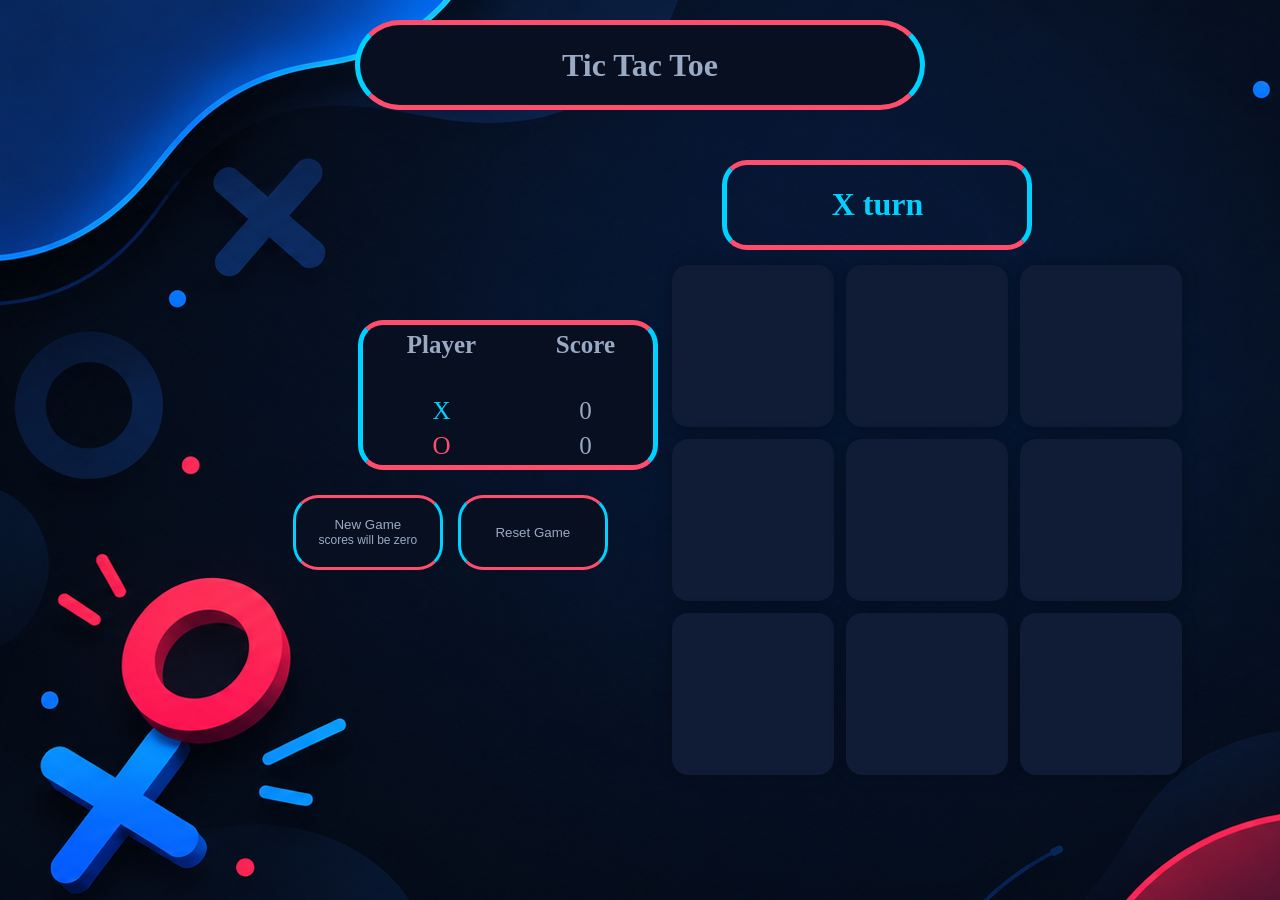
==== index.html @ 030568c5 "html css javascript code in one file" ====
<!DOCTYPE html>
<html lang="en">
<head>
    <meta charset="UTF-8">
    <meta name="viewport" content="width=device-width, initial-scale=1.0">
    <title>Tic Tac Toe</title>
    <style>
        body{
            background:url("/Background.png");
            
        }
#header {
    width: 60vmin;
    margin: 20px auto;      
    display: flex;
    justify-content: center;
    align-items: center;
    color: #9AAAC4;
    border: 5px solid;
    border-radius: 50px;
    border-color: #ff4d6d #00d1ff #ff4d6d #00d1ff;
    min-height: 60px;
    background-color:#080F20;
    padding: 10px;            
}

    .cell{
  height: 18vmin;
  width: 18vmin;
  border-radius: 1rem;
  border: none;
  box-shadow: 0 0 1rem rgba(0, 0, 0, 0.3);
  font-size: 8vmin;
  background-color: #101B35;
      display: flex;
    justify-content: center;
    align-items: center;

}
.board{
    display: grid;
    grid-template-columns: repeat(3, 0.1fr);
    grid-template-rows: repeat(3, 0.1fr);
    gap: 12px;
    justify-content: center;
    align-items: center;
    padding-right:75px;

}
.game{
      display: grid;
  grid-template-columns: auto auto auto;
  margin-top:100px;
}
.score{
    padding-left:350px;
    padding-top: 110px;
    color:#9AAAC4;
}
.playerturn{
    border:5px solid;
    border-color: #ff4d6d #00d1ff #ff4d6d #00d1ff;
    border-radius: 25px;
    display: flex;
    justify-content: center;
    align-items: center;
    margin-top:-50px;
    margin-left:50px;
    margin-bottom:15px;
    width:300px;
}
.playerboard{
    display: grid;
    grid-template-columns: repeat(1,auto);
    grid-template-rows: repeat(2,auto);
    justify-content: center;
    align-items: center;
}

table{
    font-size: 25px;
    text-align: center;
    border:5px solid;
    border-color: #ff4d6d #00d1ff #ff4d6d #00d1ff;
    border-radius: 25px;
    width:300px;
    height: 150px;
    background-color: #080F20;
}
th{
    padding-bottom: 30px;
}
.crossed{
    background-color: #080F20;
    border:3px solid;
}


.gamebtn{
    margin-top:25px;
    display: flex;
    gap: 15px;
    justify-content: center;
    margin-left:-125px;
}
button{
    width:150px;
    height:75px;
    color:#9AAAC4;
    border:3px solid;
    border-radius: 25px;
    border-color: #ff4d6d #00d1ff #ff4d6d #00d1ff;
    background-color:#080F20;
    display: flex;
    flex-direction: column;
    justify-content: center;
    align-items: center;
    line-height: 1.2;
}
button span{
    font-size: 12px;
    display: block;
}


    </style>
</head>
<body>
    <h1 id="header">Tic Tac Toe</h1>

    <div class="game">
    <div class="score">
        <table>
            <tr><th>Player</th><th>Score</th></tr>
            <tr><td style="color:#00d1ff">X</td><td id="p1s">0</td></tr>
            <tr><td style="color:#ff4d6d">O</td><td id="p2s">0</td></tr>
        </table>
        <div class="gamebtn">
        <button onclick="newgamebtn()">New Game<br><span>scores will be zero</span></button>
        <button onclick="resetbtn()">Reset Game</button>
        </div>
    </div>
    <div class="playerboard">
    <div class="playerturn">
        <h1 id="playerturn">X turn</h1>
    </div>
        <div class="board">
            <div class="cell" data-index="0"></div>
            <div class="cell" data-index="1"></div>
            <div class="cell" data-index="2"></div>
            <div class="cell" data-index="3"></div>
            <div class="cell" data-index="4"></div>
            <div class="cell" data-index="5"></div>
            <div class="cell" data-index="6"></div>
            <div class="cell" data-index="7"></div>
            <div class="cell" data-index="8"></div>
        </div>
</div>
    </div>
            
    <script>
        let cells = document.querySelectorAll(".cell");
let player1 = true;
let gameOver = false;
let player1score=0;
let player2score=0;
let pos1Val;
let pos2Val;
let pos3Val;
playerturn=document.querySelector("#playerturn");
playerturn.textContent="X turn";
playerturn.style.color="#00d1ff";
const winPatterns = [
  [0, 1, 2],
  [0, 3, 6],
  [0, 4, 8],
  [1, 4, 7],
  [2, 5, 8],
  [2, 4, 6],
  [3, 4, 5],
  [6, 7, 8],
];
const updatescore=()=>{
    document.getElementById("p1s").textContent=player1score;
    document.getElementById("p2s").textContent=player2score;


}
cells.forEach((cell) => {
  cell.addEventListener("click", () => {
    // Ignore clicks if cell is filled or game is over
    if (cell.innerText !== "" || gameOver) return;

    if (player1) {
      cell.innerText = "X";
      player1 = false;
      playerturn.textContent="O turn";
      playerturn.style.color="#ff4d6d";
      cell.style.color="#ff4d6d";
    } else {
      cell.innerText = "O";
      player1 = true;
      playerturn.textContent="X turn";
      playerturn.style.color="#00d1ff";
      cell.style.color="#00d1ff";
    }

    const winner = checkWinner();
    if (winner) {
      gameOver = true;
      console.log("Winner:", winner);
      playerturn.textContent=winner+" is winner";
      playerturn.style.color="#00d1ff";
      if(winner==="X"){
        player1score++;
        playerturn.style.color="#00d1ff";
      }
      else{
        player2score++;
        playerturn.style.color="#ff2d6d";
      }
      updatescore();

    }
  });
});

const checkWinner = () => {
  for (let pattern of winPatterns) {
    let pos1Val = cells[pattern[0]].innerText;
    let pos2Val = cells[pattern[1]].innerText;
    let pos3Val = cells[pattern[2]].innerText;

    if (pos1Val !== "" && pos2Val !== "" && pos3Val !== "") {
      if (pos1Val === pos2Val && pos2Val === pos3Val) {
        console.log("winner", pos1Val);
        cells[pattern[0]].classList.add("crossed");
        cells[pattern[1]].classList.add("crossed");
        cells[pattern[2]].classList.add("crossed");
        return pos1Val;
      }
    }
  }
  return null;
};

function resetbtn() {
  cells.forEach((cell) => {
    cell.innerText = "";
    cell.classList.remove("crossed"); 
  });
  player1 = true;
  gameOver = false;
  playerturn.textContent = "X turn";
  updatescore();
}
function newgamebtn() {
  player1score=0;
  player2score=0;
  resetbtn();
}
    </script>
</body>
</html>
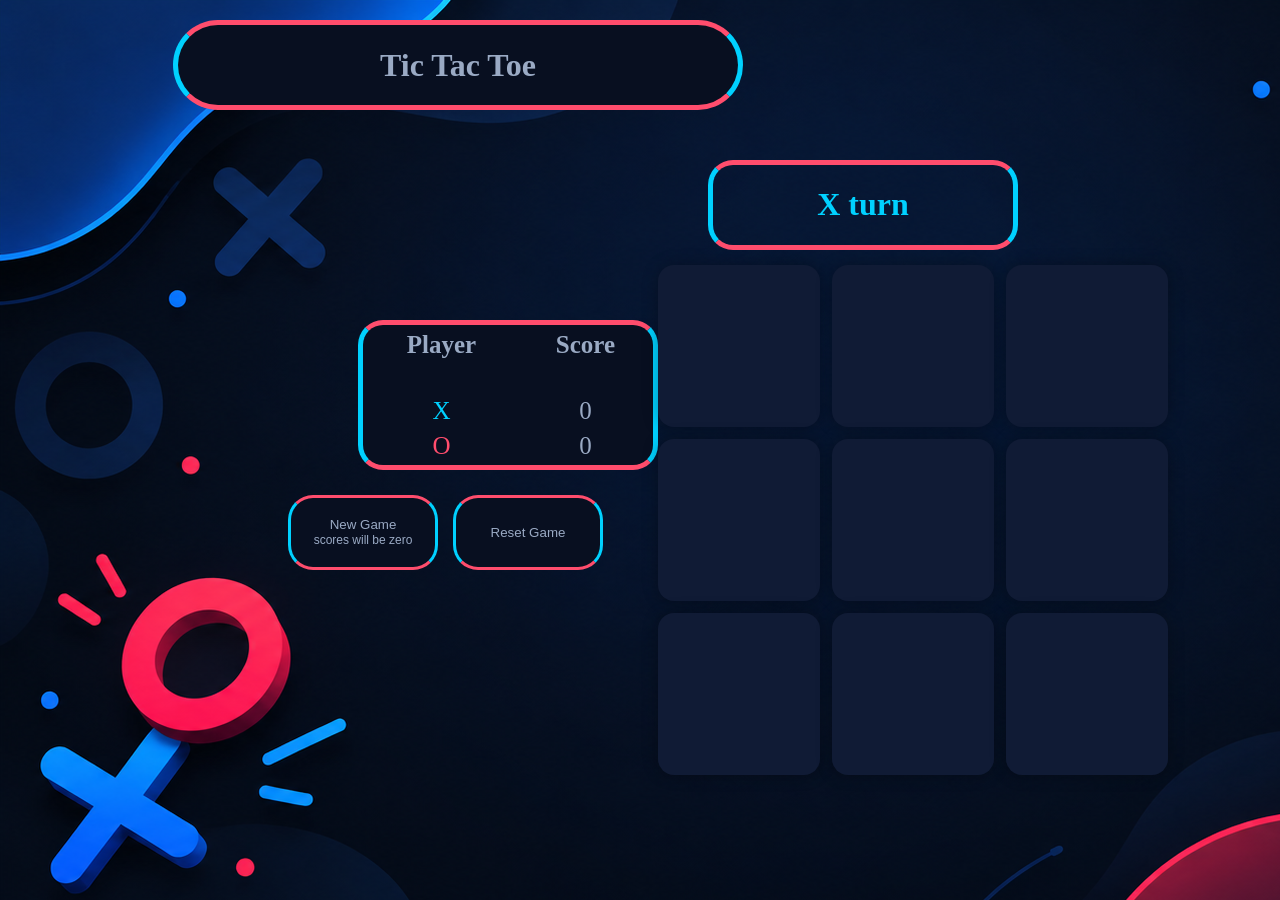
==== commit 4ab567f4: "Add width property to body in index.html" ====
--- a/index.html
+++ b/index.html
@@ -1,264 +1,328 @@
 <!DOCTYPE html>
+<!-- Tell the browser this is an HTML5 page -->
 <html lang="en">
 <head>
+    <!-- Basic page settings -->
     <meta charset="UTF-8">
     <meta name="viewport" content="width=device-width, initial-scale=1.0">
     <title>Tic Tac Toe</title>
+
     <style>
-        body{
-            background:url("/Background.png");
-            
-        }
-#header {
-    width: 60vmin;
-    margin: 20px auto;      
-    display: flex;
-    justify-content: center;
-    align-items: center;
-    color: #9AAAC4;
-    border: 5px solid;
-    border-radius: 50px;
-    border-color: #ff4d6d #00d1ff #ff4d6d #00d1ff;
-    min-height: 60px;
-    background-color:#080F20;
-    padding: 10px;            
-}
-
-    .cell{
-  height: 18vmin;
-  width: 18vmin;
-  border-radius: 1rem;
-  border: none;
-  box-shadow: 0 0 1rem rgba(0, 0, 0, 0.3);
-  font-size: 8vmin;
-  background-color: #101B35;
-      display: flex;
-    justify-content: center;
-    align-items: center;
-
-}
-.board{
-    display: grid;
-    grid-template-columns: repeat(3, 0.1fr);
-    grid-template-rows: repeat(3, 0.1fr);
-    gap: 12px;
-    justify-content: center;
-    align-items: center;
-    padding-right:75px;
-
-}
-.game{
-      display: grid;
-  grid-template-columns: auto auto auto;
-  margin-top:100px;
-}
-.score{
-    padding-left:350px;
-    padding-top: 110px;
-    color:#9AAAC4;
-}
-.playerturn{
-    border:5px solid;
-    border-color: #ff4d6d #00d1ff #ff4d6d #00d1ff;
-    border-radius: 25px;
-    display: flex;
-    justify-content: center;
-    align-items: center;
-    margin-top:-50px;
-    margin-left:50px;
-    margin-bottom:15px;
-    width:300px;
-}
-.playerboard{
-    display: grid;
-    grid-template-columns: repeat(1,auto);
-    grid-template-rows: repeat(2,auto);
-    justify-content: center;
-    align-items: center;
-}
-
-table{
-    font-size: 25px;
-    text-align: center;
-    border:5px solid;
-    border-color: #ff4d6d #00d1ff #ff4d6d #00d1ff;
-    border-radius: 25px;
-    width:300px;
-    height: 150px;
-    background-color: #080F20;
-}
-th{
-    padding-bottom: 30px;
-}
-.crossed{
-    background-color: #080F20;
-    border:3px solid;
-}
-
-
-.gamebtn{
-    margin-top:25px;
-    display: flex;
-    gap: 15px;
-    justify-content: center;
-    margin-left:-125px;
-}
-button{
-    width:150px;
-    height:75px;
-    color:#9AAAC4;
-    border:3px solid;
-    border-radius: 25px;
-    border-color: #ff4d6d #00d1ff #ff4d6d #00d1ff;
-    background-color:#080F20;
-    display: flex;
-    flex-direction: column;
-    justify-content: center;
-    align-items: center;
-    line-height: 1.2;
-}
-button span{
-    font-size: 12px;
-    display: block;
-}
-
-
+        /* Full page background image */
+        body {
+            background: url("./Background.png");
+            width:100vh;
+        }
+
+        /* Top title box */
+        #header {
+            width: 60vmin;
+            margin: 20px auto;
+            display: flex;
+            justify-content: center;
+            align-items: center;
+            color: #9AAAC4;
+            border: 5px solid;
+            border-radius: 50px;
+            border-color: #ff4d6d #00d1ff #ff4d6d #00d1ff;
+            min-height: 60px;
+            background-color: #080F20;
+            padding: 10px;
+        }
+
+        /* Each small square on the game board */
+        .cell {
+            height: 18vmin;
+            width: 18vmin;
+            border-radius: 1rem;
+            border: none;
+            box-shadow: 0 0 1rem rgba(0, 0, 0, 0.3);
+            font-size: 8vmin;
+            background-color: #101B35;
+            display: flex;
+            justify-content: center;
+            align-items: center;
+        }
+
+        /* The 3x3 game board */
+        .board {
+            display: grid;
+            grid-template-columns: repeat(3, 0.1fr);
+            grid-template-rows: repeat(3, 0.1fr);
+            gap: 12px;
+            justify-content: center;
+            align-items: center;
+            padding-right: 75px;
+        }
+
+        /* Main area that holds score and board */
+        .game {
+            display: grid;
+            grid-template-columns: auto auto auto;
+            margin-top: 100px;
+        }
+
+        /* Left side score area */
+        .score {
+            padding-left: 350px;
+            padding-top: 110px;
+            color: #9AAAC4;
+        }
+
+        /* Box that shows whose turn it is */
+        .playerturn {
+            border: 5px solid;
+            border-color: #ff4d6d #00d1ff #ff4d6d #00d1ff;
+            border-radius: 25px;
+            display: flex;
+            justify-content: center;
+            align-items: center;
+            margin-top: -50px;
+            margin-left: 50px;
+            margin-bottom: 15px;
+            width: 300px;
+        }
+
+        /* Area that holds the turn box and the board */
+        .playerboard {
+            display: grid;
+            grid-template-columns: repeat(1, auto);
+            grid-template-rows: repeat(2, auto);
+            justify-content: center;
+            align-items: center;
+        }
+
+        /* Score table */
+        table {
+            font-size: 25px;
+            text-align: center;
+            border: 5px solid;
+            border-color: #ff4d6d #00d1ff #ff4d6d #00d1ff;
+            border-radius: 25px;
+            width: 300px;
+            height: 150px;
+            background-color: #080F20;
+        }
+
+        /* Table header cells */
+        th {
+            padding-bottom: 30px;
+        }
+
+        /* Style for winning cells */
+        .crossed {
+            background-color: #080F20;
+            border: 3px solid;
+        }
+
+        /* Area that holds the buttons */
+        .gamebtn {
+            margin-top: 25px;
+            display: flex;
+            gap: 15px;
+            justify-content: center;
+            margin-left: -125px;
+        }
+
+        /* All buttons */
+        button {
+            width: 150px;
+            height: 75px;
+            color: #9AAAC4;
+            border: 3px solid;
+            border-radius: 25px;
+            border-color: #ff4d6d #00d1ff #ff4d6d #00d1ff;
+            background-color: #080F20;
+            display: flex;
+            flex-direction: column;
+            justify-content: center;
+            align-items: center;
+            line-height: 1.2;
+        }
+
+        /* Small text inside buttons */
+        button span {
+            font-size: 12px;
+            display: block;
+        }
     </style>
 </head>
 <body>
+    <!-- Page title -->
     <h1 id="header">Tic Tac Toe</h1>
 
+    <!-- Main game area -->
     <div class="game">
-    <div class="score">
-        <table>
-            <tr><th>Player</th><th>Score</th></tr>
-            <tr><td style="color:#00d1ff">X</td><td id="p1s">0</td></tr>
-            <tr><td style="color:#ff4d6d">O</td><td id="p2s">0</td></tr>
-        </table>
-        <div class="gamebtn">
-        <button onclick="newgamebtn()">New Game<br><span>scores will be zero</span></button>
-        <button onclick="resetbtn()">Reset Game</button>
+        <!-- Left side: score and buttons -->
+        <div class="score">
+            <!-- Score table -->
+            <table>
+                <tr><th>Player</th><th>Score</th></tr>
+                <tr><td style="color:#00d1ff">X</td><td id="p1s">0</td></tr>
+                <tr><td style="color:#ff4d6d">O</td><td id="p2s">0</td></tr>
+            </table>
+
+            <!-- Buttons for new game and reset -->
+            <div class="gamebtn">
+                <button onclick="newgamebtn()">New Game<br><span>scores will be zero</span></button>
+                <button onclick="resetbtn()">Reset Game</button>
+            </div>
+        </div>
+
+        <!-- Right side: turn box and game board -->
+        <div class="playerboard">
+            <!-- Shows whose turn it is -->
+            <div class="playerturn">
+                <h1 id="playerturn">X turn</h1>
+            </div>
+
+            <!-- 3x3 game board -->
+            <div class="board">
+                <!-- Each cell has a data-index from 0 to 8 -->
+                <div class="cell" data-index="0"></div>
+                <div class="cell" data-index="1"></div>
+                <div class="cell" data-index="2"></div>
+                <div class="cell" data-index="3"></div>
+                <div class="cell" data-index="4"></div>
+                <div class="cell" data-index="5"></div>
+                <div class="cell" data-index="6"></div>
+                <div class="cell" data-index="7"></div>
+                <div class="cell" data-index="8"></div>
+            </div>
         </div>
     </div>
-    <div class="playerboard">
-    <div class="playerturn">
-        <h1 id="playerturn">X turn</h1>
-    </div>
-        <div class="board">
-            <div class="cell" data-index="0"></div>
-            <div class="cell" data-index="1"></div>
-            <div class="cell" data-index="2"></div>
-            <div class="cell" data-index="3"></div>
-            <div class="cell" data-index="4"></div>
-            <div class="cell" data-index="5"></div>
-            <div class="cell" data-index="6"></div>
-            <div class="cell" data-index="7"></div>
-            <div class="cell" data-index="8"></div>
-        </div>
-</div>
-    </div>
-            
+
     <script>
+        // Get all cell elements
         let cells = document.querySelectorAll(".cell");
-let player1 = true;
-let gameOver = false;
-let player1score=0;
-let player2score=0;
-let pos1Val;
-let pos2Val;
-let pos3Val;
-playerturn=document.querySelector("#playerturn");
-playerturn.textContent="X turn";
-playerturn.style.color="#00d1ff";
-const winPatterns = [
-  [0, 1, 2],
-  [0, 3, 6],
-  [0, 4, 8],
-  [1, 4, 7],
-  [2, 5, 8],
-  [2, 4, 6],
-  [3, 4, 5],
-  [6, 7, 8],
-];
-const updatescore=()=>{
-    document.getElementById("p1s").textContent=player1score;
-    document.getElementById("p2s").textContent=player2score;
-
-
-}
-cells.forEach((cell) => {
-  cell.addEventListener("click", () => {
-    // Ignore clicks if cell is filled or game is over
-    if (cell.innerText !== "" || gameOver) return;
-
-    if (player1) {
-      cell.innerText = "X";
-      player1 = false;
-      playerturn.textContent="O turn";
-      playerturn.style.color="#ff4d6d";
-      cell.style.color="#ff4d6d";
-    } else {
-      cell.innerText = "O";
-      player1 = true;
-      playerturn.textContent="X turn";
-      playerturn.style.color="#00d1ff";
-      cell.style.color="#00d1ff";
-    }
-
-    const winner = checkWinner();
-    if (winner) {
-      gameOver = true;
-      console.log("Winner:", winner);
-      playerturn.textContent=winner+" is winner";
-      playerturn.style.color="#00d1ff";
-      if(winner==="X"){
-        player1score++;
-        playerturn.style.color="#00d1ff";
-      }
-      else{
-        player2score++;
-        playerturn.style.color="#ff2d6d";
-      }
-      updatescore();
-
-    }
-  });
-});
-
-const checkWinner = () => {
-  for (let pattern of winPatterns) {
-    let pos1Val = cells[pattern[0]].innerText;
-    let pos2Val = cells[pattern[1]].innerText;
-    let pos3Val = cells[pattern[2]].innerText;
-
-    if (pos1Val !== "" && pos2Val !== "" && pos3Val !== "") {
-      if (pos1Val === pos2Val && pos2Val === pos3Val) {
-        console.log("winner", pos1Val);
-        cells[pattern[0]].classList.add("crossed");
-        cells[pattern[1]].classList.add("crossed");
-        cells[pattern[2]].classList.add("crossed");
-        return pos1Val;
-      }
-    }
-  }
-  return null;
-};
-
-function resetbtn() {
-  cells.forEach((cell) => {
-    cell.innerText = "";
-    cell.classList.remove("crossed"); 
-  });
-  player1 = true;
-  gameOver = false;
-  playerturn.textContent = "X turn";
-  updatescore();
-}
-function newgamebtn() {
-  player1score=0;
-  player2score=0;
-  resetbtn();
-}
+
+        // true means X's turn, false means O's turn
+        let player1 = true;
+
+        // true when the game is finished
+        let gameOver = false;
+
+        // Scores for both players
+        let player1score = 0;
+        let player2score = 0;
+
+        // These variables are not used much, but kept here
+        let pos1Val;
+        let pos2Val;
+        let pos3Val;
+
+        // Element that shows whose turn it is
+        playerturn = document.querySelector("#playerturn");
+        playerturn.textContent = "X turn";
+        playerturn.style.color = "#00d1ff";
+
+        // All possible ways to win
+        const winPatterns = [
+            [0, 1, 2],
+            [0, 3, 6],
+            [0, 4, 8],
+            [1, 4, 7],
+            [2, 5, 8],
+            [2, 4, 6],
+            [3, 4, 5],
+            [6, 7, 8],
+        ];
+
+        // Update the score numbers on the page
+        const updatescore = () => {
+            document.getElementById("p1s").textContent = player1score;
+            document.getElementById("p2s").textContent = player2score;
+        };
+
+        // Add a click event to every cell
+        cells.forEach((cell) => {
+            cell.addEventListener("click", () => {
+                // Stop if the cell is filled or the game is over
+                if (cell.innerText !== "" || gameOver) return;
+
+                if (player1) {
+                    // Put X in the cell
+                    cell.innerText = "X";
+                    player1 = false;
+                    playerturn.textContent = "O turn";
+                    playerturn.style.color = "#ff4d6d";
+                    cell.style.color = "#ff4d6d";
+                } else {
+                    // Put O in the cell
+                    cell.innerText = "O";
+                    player1 = true;
+                    playerturn.textContent = "X turn";
+                    playerturn.style.color = "#00d1ff";
+                    cell.style.color = "#00d1ff";
+                }
+
+                // Check if someone won
+                const winner = checkWinner();
+
+                if (winner) {
+                    gameOver = true;
+                    console.log("Winner:", winner);
+                    playerturn.textContent = winner + " is winner";
+                    playerturn.style.color = "#00d1ff";
+
+                    if (winner === "X") {
+                        player1score++;
+                        playerturn.style.color = "#00d1ff";
+                    } else {
+                        player2score++;
+                        playerturn.style.color = "#ff2d6d";
+                    }
+
+                    updatescore();
+                }
+            });
+        });
+
+        // Check all win patterns
+        const checkWinner = () => {
+            for (let pattern of winPatterns) {
+                let pos1Val = cells[pattern[0]].innerText;
+                let pos2Val = cells[pattern[1]].innerText;
+                let pos3Val = cells[pattern[2]].innerText;
+
+                // All three cells must be filled
+                if (pos1Val !== "" && pos2Val !== "" && pos3Val !== "") {
+                    // If all three are the same, we have a winner
+                    if (pos1Val === pos2Val && pos2Val === pos3Val) {
+                        console.log("winner", pos1Val);
+
+                        // Mark the winning cells
+                        cells[pattern[0]].classList.add("crossed");
+                        cells[pattern[1]].classList.add("crossed");
+                        cells[pattern[2]].classList.add("crossed");
+
+                        return pos1Val;
+                    }
+                }
+            }
+
+            return null;
+        };
+
+        // Reset the board but keep the scores
+        function resetbtn() {
+            cells.forEach((cell) => {
+                cell.innerText = "";
+                cell.classList.remove("crossed");
+            });
+
+            player1 = true;
+            gameOver = false;
+            playerturn.textContent = "X turn";
+            updatescore();
+        }
+
+        // Start a new game and clear the scores
+        function newgamebtn() {
+            player1score = 0;
+            player2score = 0;
+            resetbtn();
+        }
     </script>
 </body>
-</html>+</html>
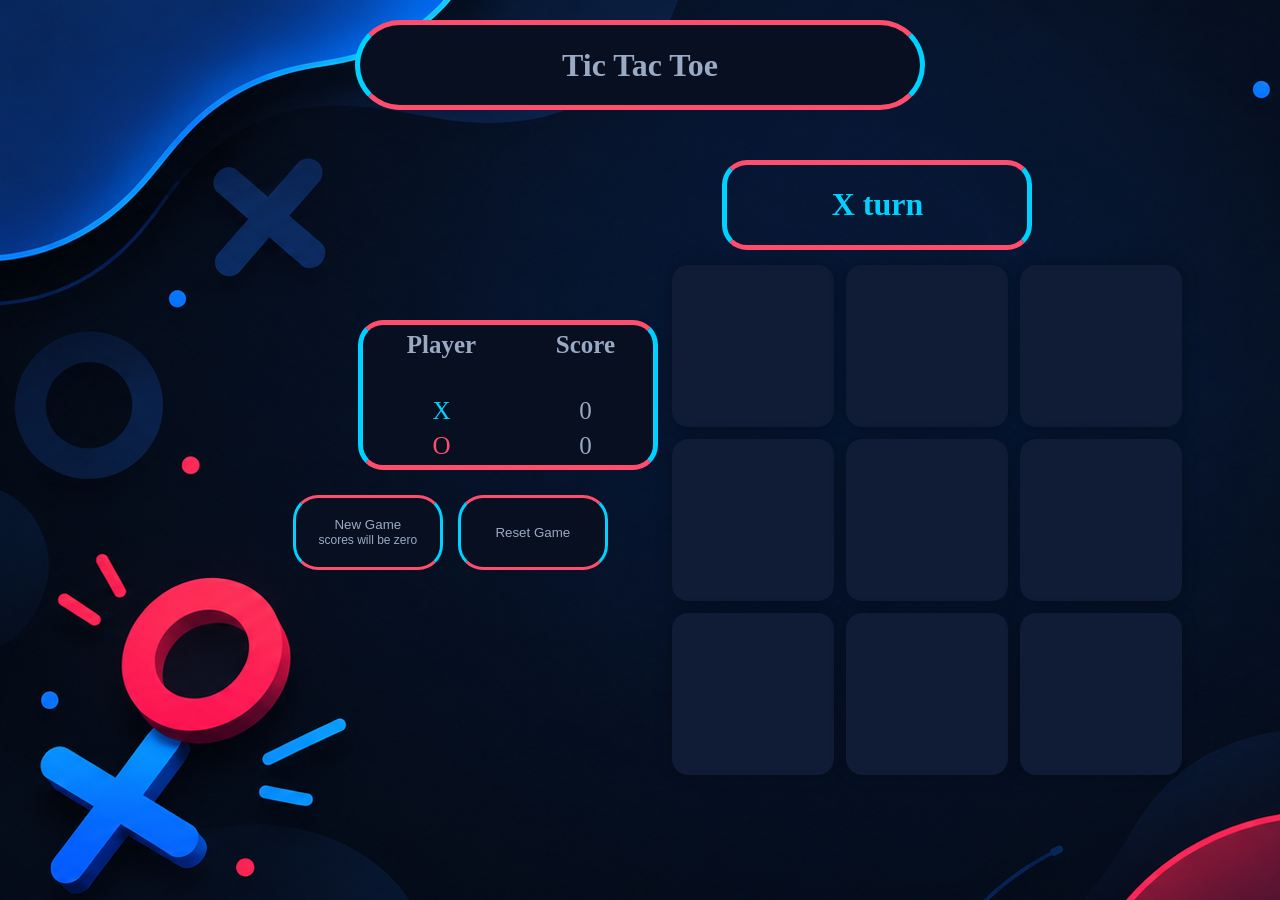
==== commit f180e67d: "Remove width from body style in index.html Remove width property from body style." ====
--- a/index.html
+++ b/index.html
@@ -11,7 +11,6 @@
         /* Full page background image */
         body {
             background: url("./Background.png");
-            width:100vh;
         }
 
         /* Top title box */
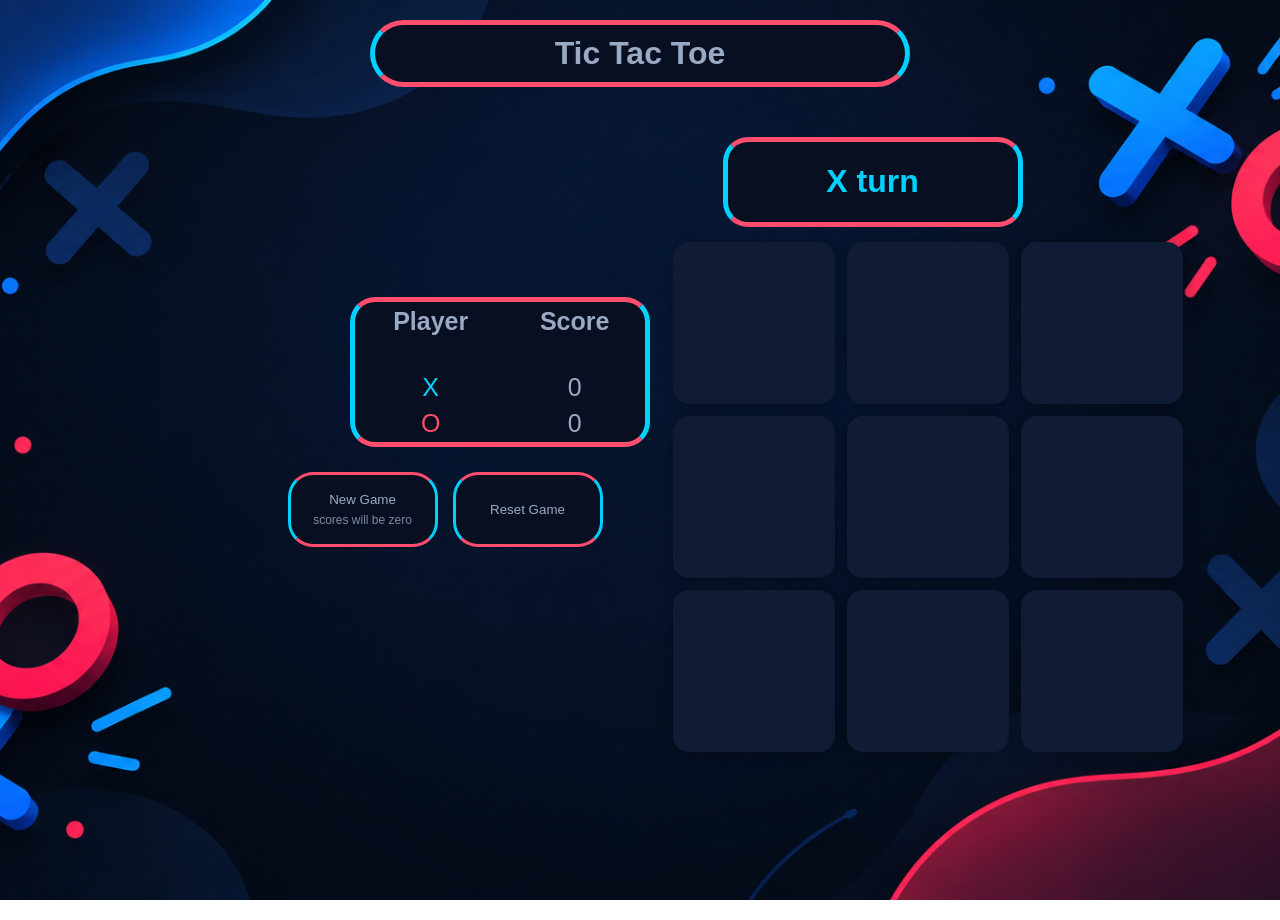
==== commit 9a785bf4: "added media query" ====
--- a/index.html
+++ b/index.html
@@ -1,16 +1,27 @@
 <!DOCTYPE html>
-<!-- Tell the browser this is an HTML5 page -->
 <html lang="en">
 <head>
-    <!-- Basic page settings -->
     <meta charset="UTF-8">
     <meta name="viewport" content="width=device-width, initial-scale=1.0">
     <title>Tic Tac Toe</title>
 
     <style>
-        /* Full page background image */
+        /* Global reset for better responsiveness */
+        * {
+            box-sizing: border-box;
+        }
+
+        /* Full page background image - made responsive */
         body {
             background: url("./Background.png");
+            background-size: cover;
+            background-position: center;
+            background-attachment: fixed;
+            background-repeat: no-repeat;
+            margin: 0;
+            padding: 0;
+            min-height: 100vh;
+            font-family: sans-serif;
         }
 
         /* Top title box */
@@ -27,6 +38,7 @@
             min-height: 60px;
             background-color: #080F20;
             padding: 10px;
+            text-align: center;
         }
 
         /* Each small square on the game board */
@@ -41,6 +53,12 @@
             display: flex;
             justify-content: center;
             align-items: center;
+            cursor: pointer;
+            transition: background-color 0.2s;
+        }
+        
+        .cell:hover {
+            background-color: #1a2b52;
         }
 
         /* The 3x3 game board */
@@ -51,7 +69,7 @@
             gap: 12px;
             justify-content: center;
             align-items: center;
-            padding-right: 75px;
+            padding-right: 75px; /* Desktop specific padding */
         }
 
         /* Main area that holds score and board */
@@ -63,7 +81,7 @@
 
         /* Left side score area */
         .score {
-            padding-left: 350px;
+            padding-left: 350px; /* Desktop specific padding */
             padding-top: 110px;
             color: #9AAAC4;
         }
@@ -80,6 +98,7 @@
             margin-left: 50px;
             margin-bottom: 15px;
             width: 300px;
+            background-color: #080F20;
         }
 
         /* Area that holds the turn box and the board */
@@ -101,6 +120,7 @@
             width: 300px;
             height: 150px;
             background-color: #080F20;
+            color: #9AAAC4;
         }
 
         /* Table header cells */
@@ -110,8 +130,9 @@
 
         /* Style for winning cells */
         .crossed {
-            background-color: #080F20;
-            border: 3px solid;
+            background-color: #080F20 !important;
+            border: 3px solid #00d1ff;
+            box-shadow: 0 0 15px #00d1ff;
         }
 
         /* Area that holds the buttons */
@@ -120,7 +141,7 @@
             display: flex;
             gap: 15px;
             justify-content: center;
-            margin-left: -125px;
+            margin-left: -125px; /* Desktop specific margin */
         }
 
         /* All buttons */
@@ -137,12 +158,142 @@
             justify-content: center;
             align-items: center;
             line-height: 1.2;
+            cursor: pointer;
+            transition: transform 0.1s, background-color 0.2s;
+        }
+
+        button:hover {
+            background-color: #101B35;
+        }
+        
+        button:active {
+            transform: scale(0.95);
         }
 
         /* Small text inside buttons */
         button span {
             font-size: 12px;
             display: block;
+            margin-top: 5px;
+            opacity: 0.8;
+        }
+
+        /* =========================================
+           MEDIA QUERIES FOR RESPONSIVENESS
+           ========================================= */
+
+        /* 1. Large Tablets / Small Laptops (max-width: 1200px) */
+        @media screen and (max-width: 1200px) {
+            .score {
+                padding-left: 50px;
+                padding-top: 60px;
+            }
+            .board {
+                padding-right: 20px;
+            }
+            .gamebtn {
+                margin-left: -50px;
+            }
+            .playerturn {
+                margin-left: 20px;
+            }
+        }
+
+        /* 2. Tablets / Mobile Landscape (max-width: 900px) */
+        @media screen and (max-width: 900px) {
+            body {
+                background-attachment: scroll; /* Fix for iOS scrolling issues */
+            }
+            .game {
+                display: flex;
+                flex-direction: column;
+                align-items: center;
+                margin-top: 30px;
+                gap: 30px;
+            }
+            .score {
+                padding: 0;
+                display: flex;
+                flex-direction: column;
+                align-items: center;
+                width: 100%;
+            }
+            .playerboard {
+                width: 100%;
+                display: flex;
+                flex-direction: column;
+                align-items: center;
+            }
+            .playerturn {
+                margin-top: 0;
+                margin-left: 0;
+                margin-bottom: 20px;
+                width: 80vw;
+                max-width: 350px;
+            }
+            .board {
+                padding-right: 0;
+            }
+            .gamebtn {
+                margin-left: 0;
+                margin-top: 10px;
+                justify-content: center;
+            }
+            #header {
+                width: 80vmin;
+                margin: 15px auto;
+            }
+        }
+
+        /* 3. Mobile Phones (max-width: 480px) */
+        @media screen and (max-width: 480px) {
+            #header {
+                width: 90vw;
+                font-size: 6vw;
+                min-height: auto;
+                padding: 15px 10px;
+                margin-top: 10px;
+                margin-bottom: 0;
+                border-width: 3px;
+            }
+            .playerturn {
+                width: 90vw;
+                border-width: 3px;
+                padding: 5px;
+            }
+            .playerturn h1 {
+                font-size: 1.5rem;
+                margin: 10px 0;
+            }
+            .board {
+                gap: 8px; /* Tighter gap for smaller screens */
+            }
+            .cell {
+                font-size: 10vmin; /* Slightly larger text relative to cell size */
+            }
+            table {
+                width: 90vw;
+                max-width: 300px;
+                font-size: 1.2rem;
+                height: auto;
+                padding-bottom: 10px;
+            }
+            th {
+                padding-bottom: 15px;
+            }
+            /* Stack buttons vertically on very small screens */
+            .gamebtn {
+                flex-direction: column;
+                align-items: center;
+                gap: 12px;
+                width: 100%;
+            }
+            button {
+                width: 90vw;
+                max-width: 300px;
+                height: 65px;
+                font-size: 16px;
+            }
         }
     </style>
 </head>
@@ -205,13 +356,8 @@
         let player1score = 0;
         let player2score = 0;
 
-        // These variables are not used much, but kept here
-        let pos1Val;
-        let pos2Val;
-        let pos3Val;
-
         // Element that shows whose turn it is
-        playerturn = document.querySelector("#playerturn");
+        let playerturn = document.querySelector("#playerturn");
         playerturn.textContent = "X turn";
         playerturn.style.color = "#00d1ff";
 
@@ -313,6 +459,7 @@
             player1 = true;
             gameOver = false;
             playerturn.textContent = "X turn";
+            playerturn.style.color = "#00d1ff";
             updatescore();
         }
 
@@ -324,4 +471,4 @@
         }
     </script>
 </body>
-</html>
+</html>
